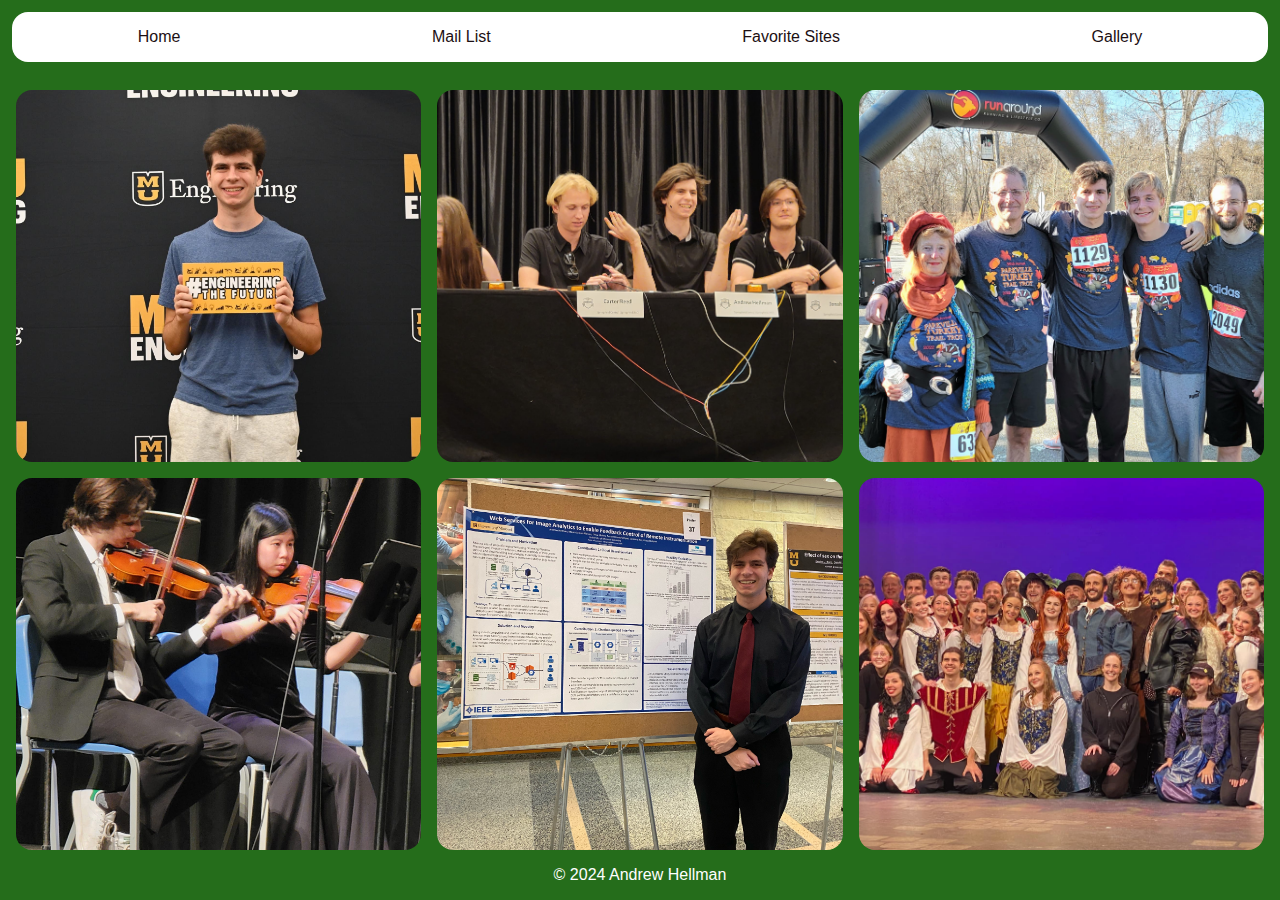
==== pages/gallery.html @ c5171d15 "Add pages and styles" ====
<!DOCTYPE html>
<html lang="en">
<head>
    <meta charset="UTF-8">
    <meta name="viewport" content="width=device-width, initial-scale=1.0">
    <link rel="stylesheet" href="../sources/styles/style.css">
    <title>Andrew Hellman</title>
</head>
<body>
    <nav>
        <ul>
            <li><a href="../index.html">Home</a></li>
            <li><a href="./mail.html">Mail List</a></li>
            <li><a href="./sites.html">Favorite Sites</a></li>
            <li><a href="./gallery.html">Gallery</a></li>
        </ul>
    </nav>
    <main>
        <div class="gallery">
            <div class="image"><a target="_blank" href="../sources/images/AndrewHellman.jpg"><img src="../sources/images/AndrewHellman.jpg"></a></div>
            <div class="image"><a target="_blank" href="../sources/images/QuizBowl.jpg"><img src="../sources/images/QuizBowl.jpg"></a></div>
            <div class="image"><a target="_blank" href="../sources/images/TurkeyTrot.jpg"><img src="../sources/images/TurkeyTrot.jpg"></a></div>
            <div class="image"><a target="_blank" href="../sources/images/Violin.jpg"><img src="../sources/images/Violin.jpg"></a></div>
            <div class="image"><a target="_blank" href="../sources/images/Research.JPEG"><img src="../sources/images/Research.JPEG"></a></div>
            <div class="image"><a target="_blank" href="../sources/images/SomethingRotten.jpg"><img src="../sources/images/SomethingRotten.jpg"></a></div>
        </div>
        <footer>
            <p>&copy; 2024 Andrew Hellman</p>
        </footer>
    </main>
</body>
</html>
---- sources/styles/style.css ----
body {
    font-family: Helvetica;
    margin: 0;
}

nav {
    position: fixed;
    top: 0;
    background-color: white;
    margin: 12px;
    width: calc(100% - 24px);
    border-radius: 16px;
    color: #1C0F13;
    z-index: 1;
}

nav ul {
    display: flex;
    justify-content: space-around;
    width: 100%;
    align-items: center;
    list-style-type: none;
    padding: 0;
}

nav a {
    text-decoration: none;
    color: inherit;
    border-radius: 16px;
    padding: 8px 16px;
}

nav a:hover {
    background-color: #256D1B;
    color: white;
}

main {
    position: absolute;
    width: 100%;
    min-height: 100%;
    top: 0;
    background-color: #256D1B;
    z-index: -1;
}

.background {
    position: absolute;
    top: 0;
    height: 100vh;
    width: 100%;
    background-image: url("../images/AndrewHellman.jpg");
    background-position: center top;
    overflow: hidden;
    opacity: 25%;
    z-index: -1;
}

.title {
    padding-top: 50px;
    height: calc(100vh - 50px);
    display: flex;
    justify-content: center;
    align-items: center;
}

.title h1 {
    font-size: min(12vh, 8vw);
    margin: 0;
    color: #fff;
    opacity: 100%;
}

article {
    background-color: #fff;
    color: #1C0F13;
    margin: 12px;
    border-radius: 16px;
    padding: 8px 12px;
}

article h2 {
    margin: 0 0 0 5%;
}

article p {
    margin: 0;
    font-size: 16px;
}

footer {
    width: 100%;
}

footer p {
    color: #fff;
    text-align: center;
}

form, .pages {
    margin-top: 74px;
    height: calc(100vh - 124px);
    display: flex;
    flex-direction: column;
    justify-content: center;
    align-items: center;
}

form h2 {
    color: #fff;
}

fieldset {
    background-color: #fff;
    border: none;
    border-radius: 16px;
    padding: 16px;
}

fieldset > * {
    margin-top: 8px;
}

.pages {
    color: #fff;
}

.pages a {
    color: white;
    font-size: 2em;
}

.gallery {
    margin-top: 74px;
    height: calc(100vh - 156px);
    width: calc(100% - 32px);
    display: grid;
    grid-template: repeat(3, calc(((100vh - 156px)/2))) / repeat(3, 1fr);
    padding: 16px;
    gap: 16px;
}

img {
    width: 100%;
    height: 100%;
    object-fit: cover;
    overflow: hidden;
    border-radius: 16px;
}
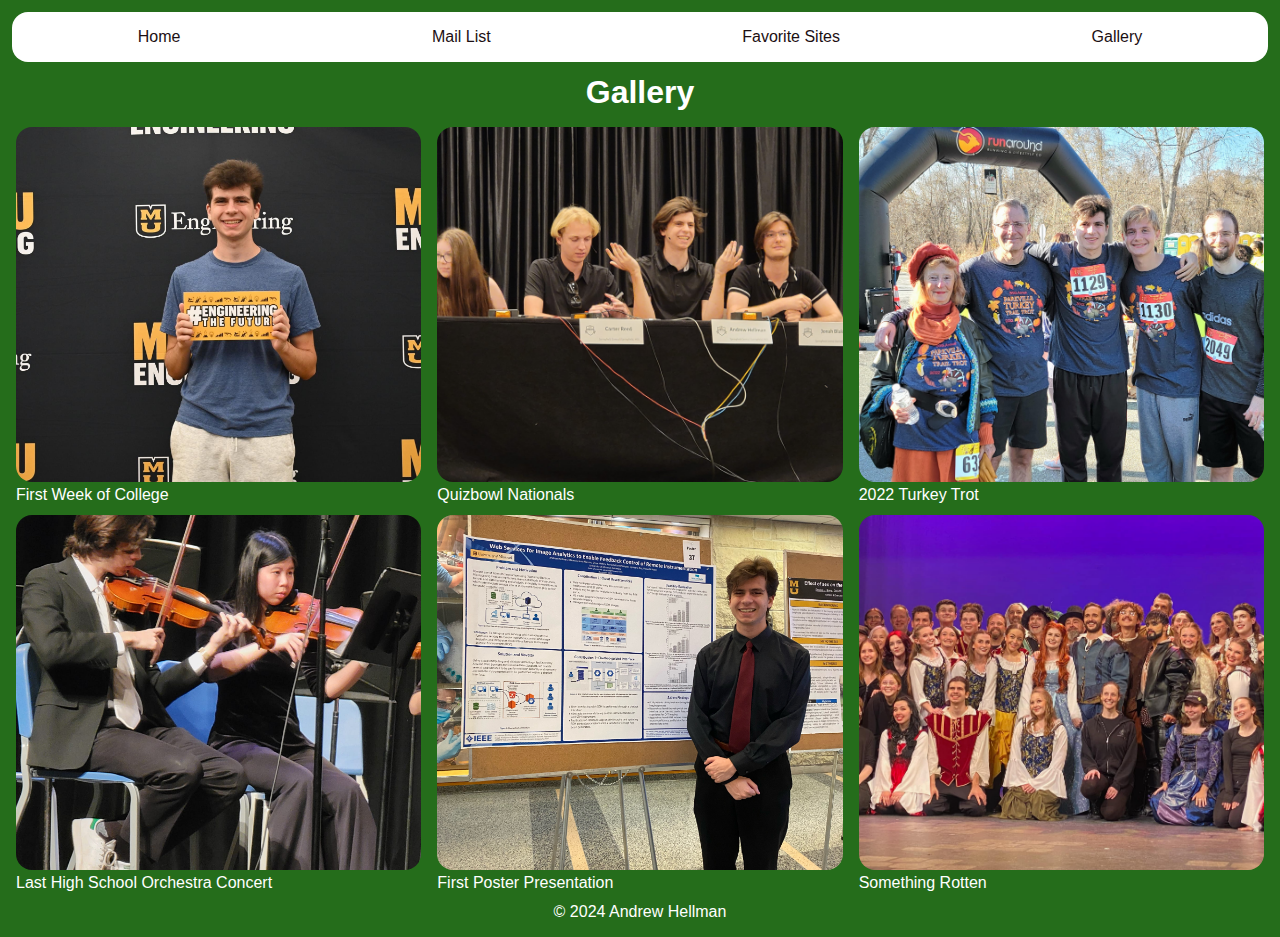
==== commit e6242eda: "Add Gallery Page and images" ====
--- a/pages/gallery.html
+++ b/pages/gallery.html
@@ -16,13 +16,31 @@
         </ul>
     </nav>
     <main>
+        <h1 class="gallery-title">Gallery</h1>
         <div class="gallery">
-            <div class="image"><a target="_blank" href="../sources/images/AndrewHellman.jpg"><img src="../sources/images/AndrewHellman.jpg"></a></div>
-            <div class="image"><a target="_blank" href="../sources/images/QuizBowl.jpg"><img src="../sources/images/QuizBowl.jpg"></a></div>
-            <div class="image"><a target="_blank" href="../sources/images/TurkeyTrot.jpg"><img src="../sources/images/TurkeyTrot.jpg"></a></div>
-            <div class="image"><a target="_blank" href="../sources/images/Violin.jpg"><img src="../sources/images/Violin.jpg"></a></div>
-            <div class="image"><a target="_blank" href="../sources/images/Research.JPEG"><img src="../sources/images/Research.JPEG"></a></div>
-            <div class="image"><a target="_blank" href="../sources/images/SomethingRotten.jpg"><img src="../sources/images/SomethingRotten.jpg"></a></div>
+            <div class="image">
+                <a target="_blank" href="../sources/images/AndrewHellman.jpg"><img src="../sources/images/AndrewHellman.jpg" id="AndrewHellman"></a>
+                <label for="AndrewHellman">First Week of College</label>
+            </div>
+            <div class="image">
+                <a target="_blank" href="../sources/images/QuizBowl.jpg"><img src="../sources/images/QuizBowl.jpg" id="QuizBowl"></a>
+                <label for="QuizBowl">Quizbowl Nationals</label>
+            </div>
+            <div class="image"><a target="_blank" href="../sources/images/TurkeyTrot.jpg"><img src="../sources/images/TurkeyTrot.jpg" id="TurkeyTrot"></a>
+                <label for="TurkeyTrot">2022 Turkey Trot</label>
+            </div>
+            <div class="image">
+                <a target="_blank" href="../sources/images/Violin.jpg"><img src="../sources/images/Violin.jpg" id="Violin"></a>
+                <label for="Violin">Last High School Orchestra Concert</label>
+            </div>
+            <div class="image">
+                <a target="_blank" href="../sources/images/Research.JPEG"><img src="../sources/images/Research.JPEG" id="Research"></a>
+                <label for="Research">First Poster Presentation</label>
+            </div>
+            <div class="image">
+                <a target="_blank" href="../sources/images/SomethingRotten.jpg"><img src="../sources/images/SomethingRotten.jpg" id="SomethingRotten"></a>
+                <label for="SomethingRotten">Something Rotten</label>
+            </div>
         </div>
         <footer>
             <p>&copy; 2024 Andrew Hellman</p>
--- a/sources/styles/style.css
+++ b/sources/styles/style.css
@@ -106,7 +106,7 @@
     align-items: center;
 }
 
-form h2 {
+form h1 {
     color: #fff;
 }
 
@@ -130,20 +130,30 @@
     font-size: 2em;
 }
 
+.gallery-title {
+    margin-top: 74px;
+    margin-bottom: 0;
+    text-align: center;
+    color: #fff;
+}
+
 .gallery {
-    margin-top: 74px;
     height: calc(100vh - 156px);
     width: calc(100% - 32px);
     display: grid;
-    grid-template: repeat(3, calc(((100vh - 156px)/2))) / repeat(3, 1fr);
+    grid-template: repeat(2, calc(((100vh - 156px)/2))) / repeat(3, 1fr);
     padding: 16px;
     gap: 16px;
 }
 
 img {
     width: 100%;
-    height: 100%;
+    height: calc(100% - 17px);
     object-fit: cover;
     overflow: hidden;
     border-radius: 16px;
 }
+
+label {
+    color: #fff;
+}
